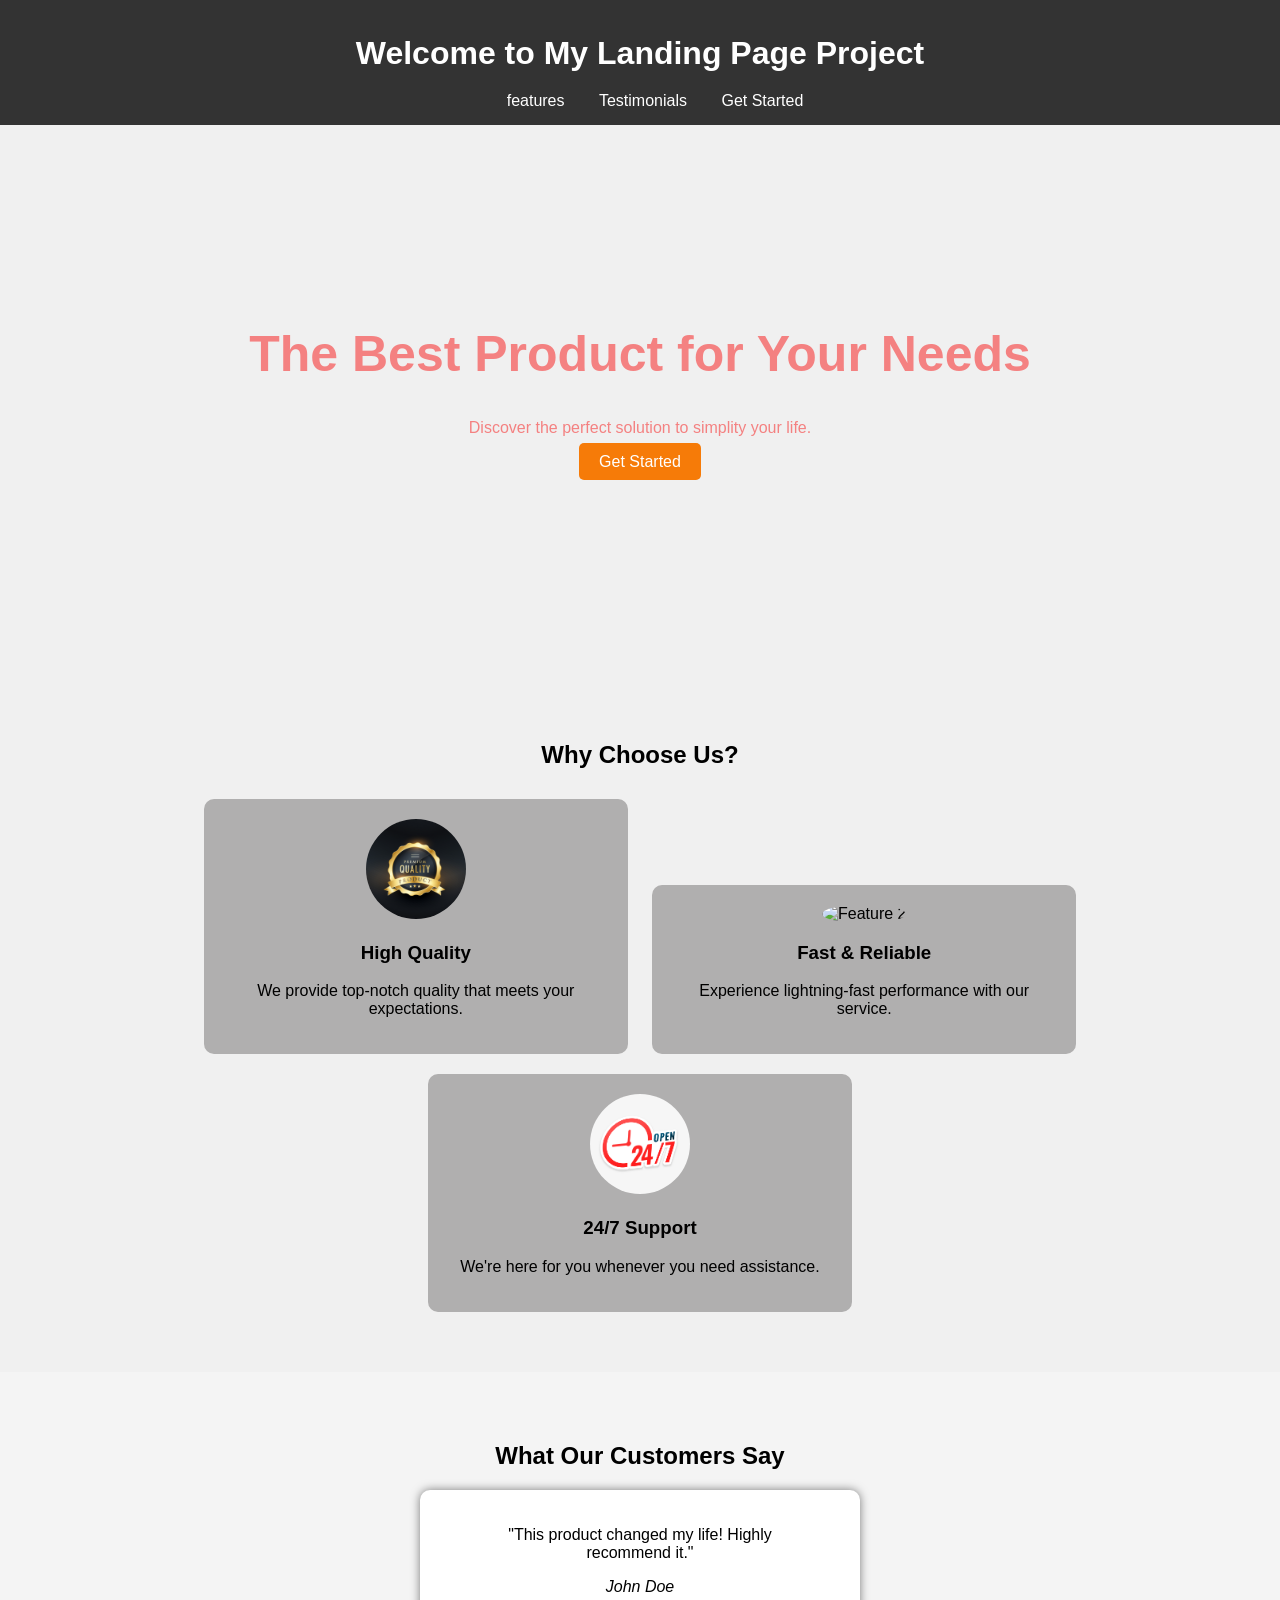
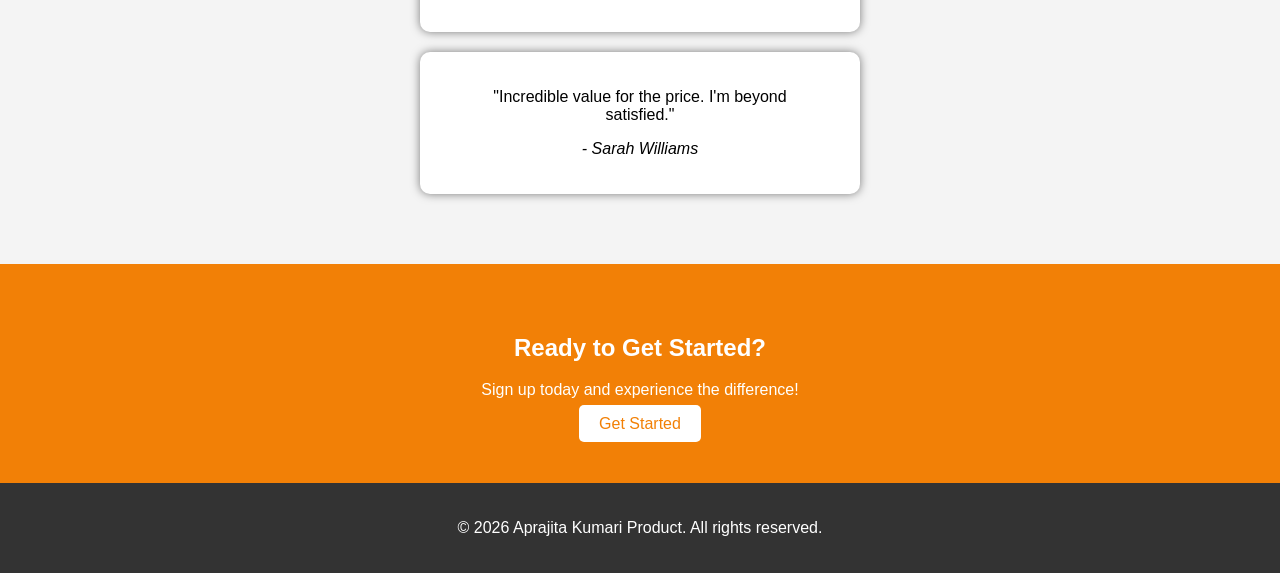
==== Project2.html @ 015ba9fc "added Landing page" ====
<!DOCTYPE html>
<html lang="en">
<head>
    <meta charset="UTF-8">
    <meta name="viewport" content="width=device-width, initial-scale=1.0">
    <title>Landing Page</title>
    <link rel="stylesheet" href="style2.css">
</head>
<body>
    <header>
        <h1>Welcome to My Landing Page  Project</h1>
        <nav>
            <ul>
                <li><a href="#features">features</a></li>
                <li><a href="#Testimonials">Testimonials</a></li>
                <li><a href="#get started">Get Started</a></li>

            </ul>
        </nav>
    </header>
        <!-- Hero Section -->
    <section id="Hero">
        <h2>The Best Product for Your Needs</h2>
        <p>Discover the perfect solution to simplity your life.</p>
        <a href="#cta" class="btn">Get Started</a>
    </section>

    <!-- Features Section -->
    <section id="Features">
        <h2>Why Choose Us?</h2>
        <div class="feature">
            <img src="Images/Feature1.jpg" alt="Feature 1">
            <h3>High Quality</h3>
            <p>We provide top-notch quality that meets your expectations.</p>
        </div>
        <div class="feature">
            <img src="Images/Feature2.jpg" alt="Feature 2">
            <h3>Fast & Reliable</h3>
            <p>Experience lightning-fast performance with our service.</p>
        </div>
        <div class="feature">
            <img src="Images/Feature3.jpg" alt="Feature 3">
            <h3>24/7 Support</h3>
            <p>We're here for you whenever you need assistance.</p>
        </div>
    </section>

    <!-- Testimonials Section -->
    <section id="Testimonials">
        <h2>What Our Customers Say</h2>
        <div class="testimonial">
            <blockquote>
                <p>"This product changed my life! Highly recommend it."</p>
                <cite>John Doe</cite>
            </blockquote>
        </div>
        <div class="testimonial">
            <blockquote>
                <p>"Incredible value for the price. I'm beyond satisfied."</p>
                <cite>- Sarah Williams</cite>
            </blockquote>
        </div>
    </section>

    <!-- Call-to-Action (CTA) -->
    <section id="cta">
        <h2>Ready to Get Started?</h2>
        <p>Sign up today and experience the difference!</p>
        <a href="#" class="btn">Get Started</a>
    </section>

    <!-- Footer Section -->
    <footer>
        <p>&copy; 2026 Aprajita Kumari Product. All rights reserved.</p>
    </footer>
</body>
</html>
---- style2.css ----
body{
    background-color: #f0f0f0;
    font-family: Arial, sans-serif;
    margin: 0;
    padding: 0;
    text-align: center;
}

/* Header Section */
header{
    background-color: #333;
    color: #fff;
    padding: 15px 0;
}

header h1{
    margin: 0;
    display: inline-block;
    padding: 20px;
}

nav ul{
    list-style-type: none;
    margin: 0;
    display: inline;
}
 nav ul li{
    display: inline;
    margin-right: 10px;
    padding: 10px;
}
nav ul li a{
    color: #fff;
    text-decoration: none;
}

/* Hero Sectionn */
#Hero{
    background-image: url('/Images/HeroImage.jpg');
    background-size: cover;
    background-position: center;
    color: #f48181;
    text-align: center;
    padding: 200px 0;
}

#Hero h2{
    font-size: 50px;
    margin: 0;
    padding-bottom: 20px;
}

.btn{
    background-color: #f67b08;
    color: #fff;
    padding: 10px 20px;
    text-decoration: none;
    border-radius: 5px;
}

/* Features Section */
#Features{
    padding: 50px 0px;
    background-color: #f0f0f0;
}

.feature{
    display: inline-block;
    width: 30%;
    margin: 10px;
    padding: 20px;
    background: #b0afaf;
    border-radius: 10px;
}

.feature img{
    width: 100px;
    height: 100px;
    border-radius: 50%;
}

/* Testimonials Section */
#Testimonials{
    background-color: #f4f4f4;
    padding: 50px 0;
}

.testimonial{
    max-width: 400px;
    margin: 20px auto;
    padding: 20px;
    background: #fff;
    border-radius: 10px;
    box-shadow: 0 0 10px rgba(0,0,0,0.5);
}

/* Call-to-Action (CTA) */
#cta{
    background-color: #f28006;
    color: #fff;
    padding: 50px 20px;
}

#cta .btn{
    background-color: #fff;
    color: #f28006;
}

/* Footer Section */
footer{
    background-color: #333;
    color: #fff;
    padding: 20px 0;
}
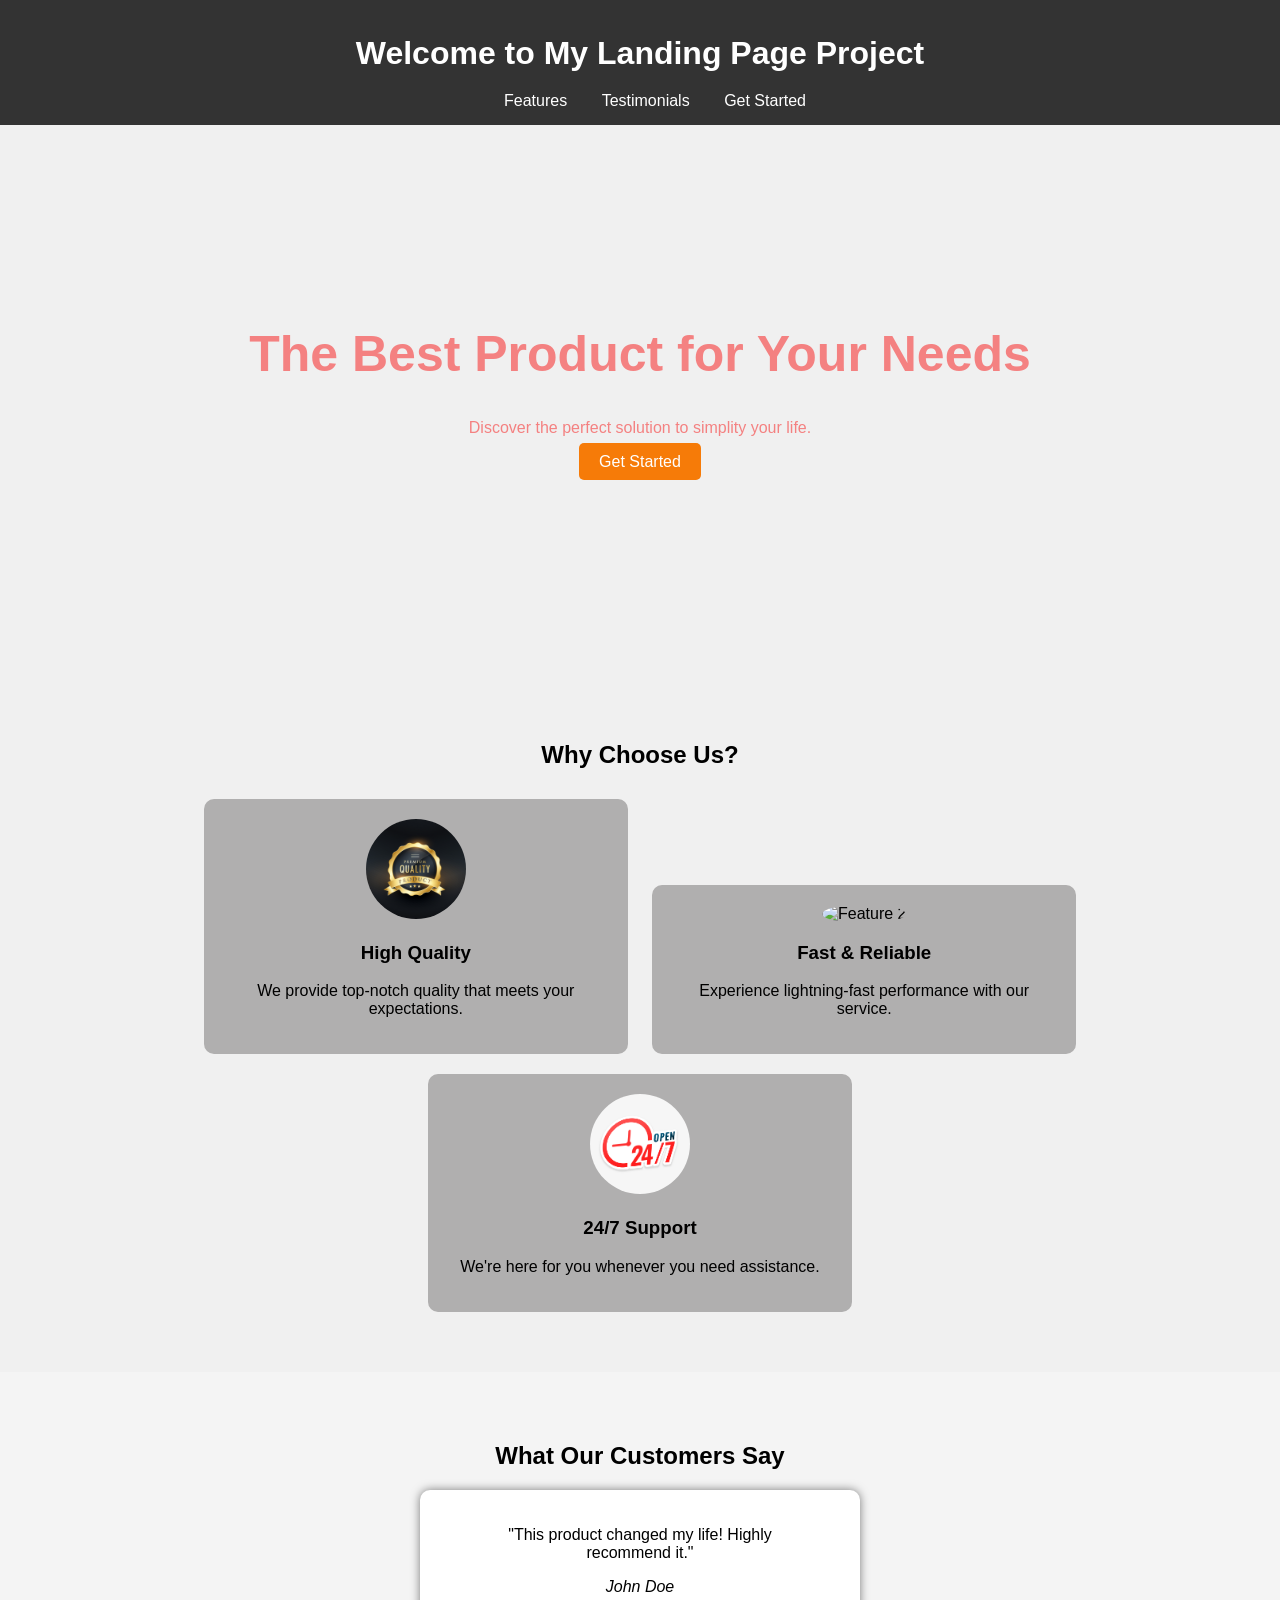
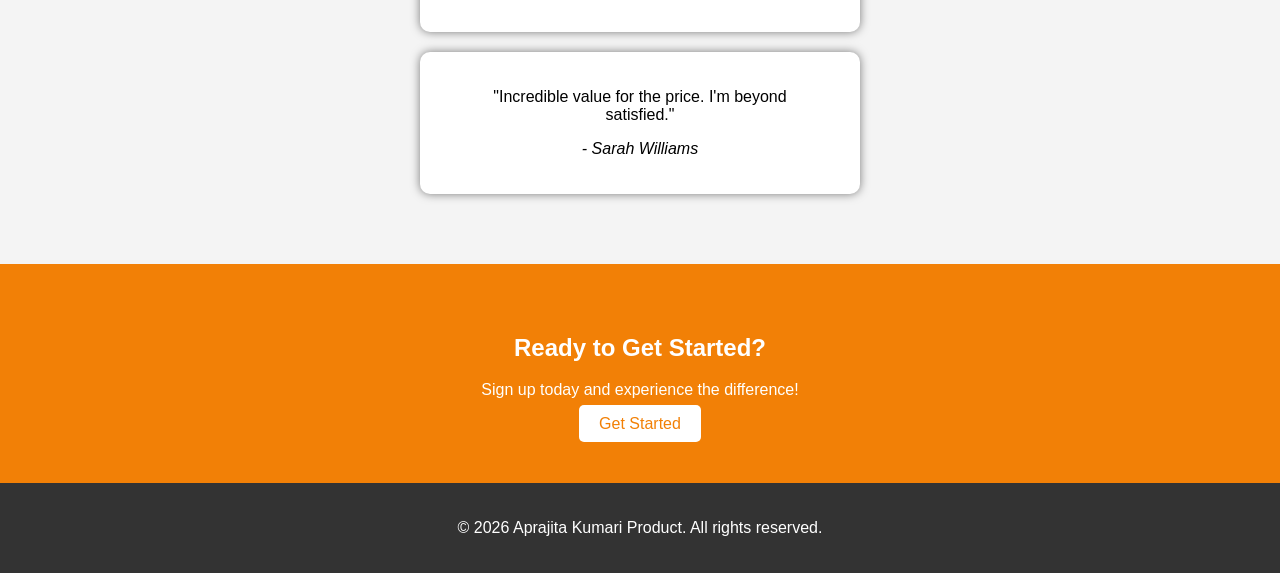
==== commit c6deb8a8: "Landing page" ====
--- a/Project2.html
+++ b/Project2.html
@@ -11,7 +11,7 @@
         <h1>Welcome to My Landing Page  Project</h1>
         <nav>
             <ul>
-                <li><a href="#features">features</a></li>
+                <li><a href="#features">Features</a></li>
                 <li><a href="#Testimonials">Testimonials</a></li>
                 <li><a href="#get started">Get Started</a></li>
 
